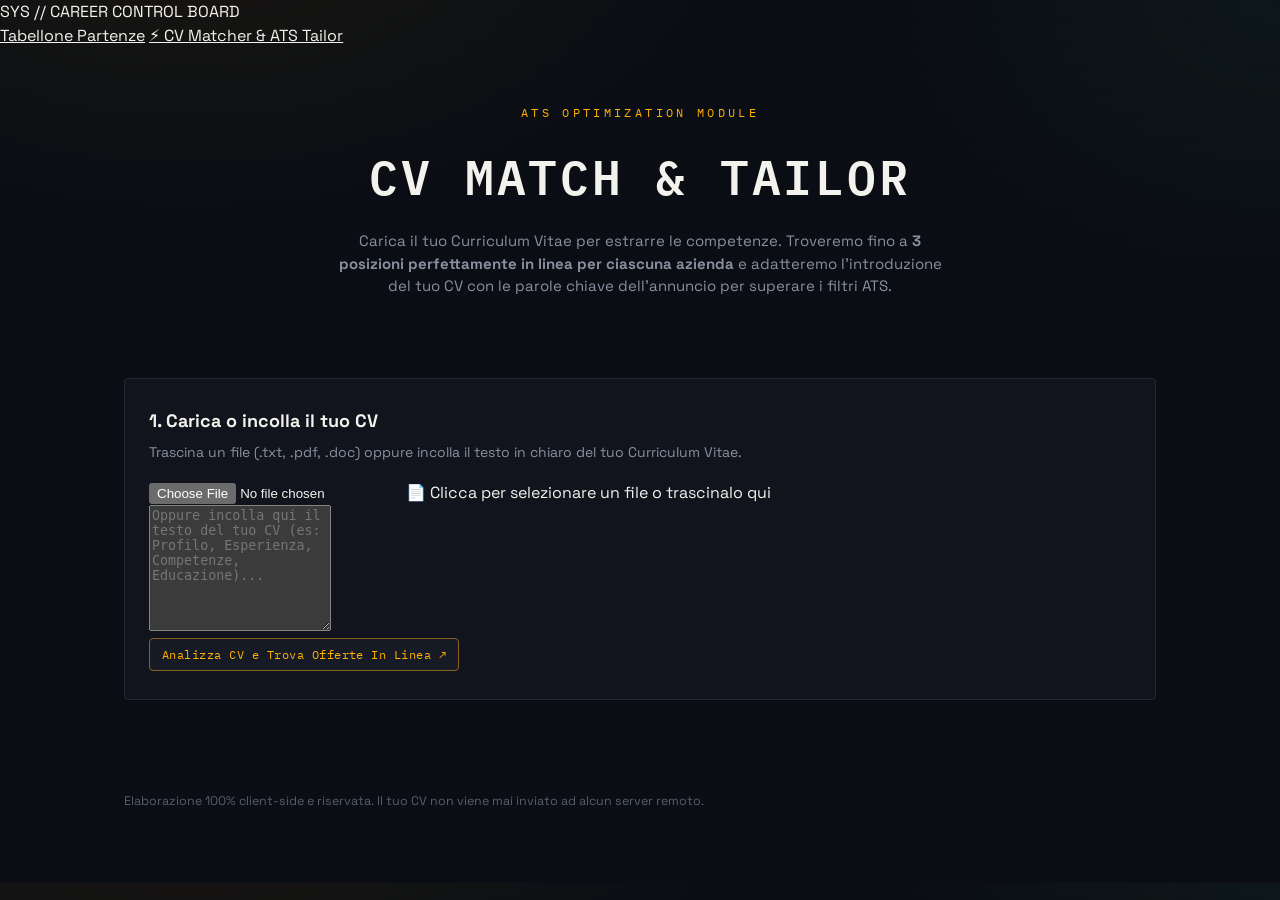
==== cv-matcher.html @ 58f0afdb "Create cv-matcher.html" ====
<!doctype html>
<html lang="it">
<head>
  <meta charset="utf-8" />
  <title>CV Matcher & ATS Optimizer — Career Control Board</title>
  <meta name="viewport" content="width=device-width, initial-scale=1" />
  <meta name="description" content="Carica il tuo CV, trova le posizioni più in linea per ogni azienda e scarica il CV e la Cover Letter ottimizzati ATS per l'annuncio selezionato." />
  <link rel="icon" href="data:,">
  <link rel="preconnect" href="https://fonts.googleapis.com" />
  <link rel="preconnect" href="https://fonts.gstatic.com" crossorigin />
  <link href="https://fonts.googleapis.com/css2?family=Space+Grotesk:wght@400;500;600;700&family=IBM+Plex+Mono:wght@400;500;600&display=swap" rel="stylesheet" />
  <link rel="stylesheet" href="assets/css/style.css" />
</head>
<body>
  <div class="scanlines" aria-hidden="true"></div>

  <nav class="nav-bar">
    <div class="nav-bar__inner">
      <span class="nav-bar__brand">SYS // CAREER CONTROL BOARD</span>
      <div class="nav-bar__links">
        <a href="index.html" class="nav-link">Tabellone Partenze</a>
        <a href="cv-matcher.html" class="nav-link nav-link--active nav-link--highlight">⚡ CV Matcher & ATS Tailor</a>
      </div>
    </div>
  </nav>

  <header class="board-header">
    <div class="board-header__eyebrow">ATS OPTIMIZATION MODULE</div>
    <h1 class="board-header__title" id="cv-title">CV MATCH & TAILOR</h1>
    <p class="board-header__subtitle">
      Carica il tuo Curriculum Vitae per estrarre le competenze. Troveremo fino a <strong>3 posizioni perfettamente in linea per ciascuna azienda</strong> e adatteremo l'introduzione del tuo CV con le parole chiave dell'annuncio per superare i filtri ATS.
    </p>
  </header>

  <main>
    <!-- STEP 1: CARICAMENTO / PASTE CV -->
    <section class="radar cv-upload-section">
      <h2>1. Carica o incolla il tuo CV</h2>
      <p>Trascina un file (.txt, .pdf, .doc) oppure incolla il testo in chiaro del tuo Curriculum Vitae.</p>
      
      <div class="upload-dropzone" id="dropzone">
        <input type="file" id="cv-file-input" accept=".txt,.pdf,.doc,.docx,.md" class="visually-hidden" />
        <label for="cv-file-input" class="dropzone-label">
          <span class="dropzone-icon">📄</span>
          <span>Clicca per selezionare un file o trascinalo qui</span>
        </label>
      </div>

      <div class="cv-textarea-wrapper">
        <textarea id="cv-text-input" rows="8" placeholder="Oppure incolla qui il testo del tuo CV (es: Profilo, Esperienza, Competenze, Educazione)..."></textarea>
      </div>

      <div class="action-bar">
        <button type="button" id="btn-analyze" class="btn btn--gate btn--large">
          Analizza CV e Trova Offerte In Linea ↗
        </button>
      </div>
    </section>

    <!-- STEP 2: RISULTATI DI MATCHING PER AZIENDA -->
    <section id="matching-results-section" class="cv-results-section" hidden>
      <h2>2. Offerte in target per azienda (Max 3 per azienda)</h2>
      <p>Seleziona un annuncio per iniettare automaticamente le sue parole chiave nell'introduzione del tuo CV e scaricare il CV e la Cover Letter personalizzati.</p>

      <div id="company-matches-grid" class="company-matches-grid"></div>
    </section>

    <!-- STEP 3: MODALE GENERAZIONE / DOWNLOAD -->
    <div id="tailor-modal" class="modal-backdrop" hidden>
      <div class="modal-content">
        <header class="modal-header">
          <div>
            <span class="code-badge" id="modal-company-code">LNK</span>
            <h3 id="modal-job-title" style="display:inline; margin-left:8px;">Titolo Posizione</h3>
          </div>
          <button type="button" id="btn-close-modal" class="btn-close">&times;</button>
        </header>

        <div class="modal-body">
          <div class="keywords-box">
            <strong>Parole chiave ATS identificate e iniettate nell'introduzione:</strong>
            <div id="modal-keywords-chips" class="chips" style="margin-top:8px;"></div>
          </div>

          <div class="preview-tabs">
            <button type="button" id="tab-cv" class="tab-btn tab-btn--active">CV Ottimizzato ATS</button>
            <button type="button" id="tab-cover" class="tab-btn">Cover Letter Personalizzata</button>
          </div>

          <div id="preview-cv-panel" class="preview-panel">
            <textarea id="cv-output-text" rows="12"></textarea>
          </div>

          <div id="preview-cover-panel" class="preview-panel" hidden>
            <textarea id="cover-output-text" rows="12"></textarea>
          </div>
        </div>

        <footer class="modal-footer">
          <button type="button" id="btn-download-cv" class="btn btn--gate">💾 Scarica CV (.txt)</button>
          <button type="button" id="btn-download-cover" class="btn btn--gate">📄 Scarica Cover Letter (.txt)</button>
        </footer>
      </div>
    </div>
  </main>

  <footer class="board-footer">
    <p>
      Elaborazione 100% client-side e riservata. Il tuo CV non viene mai inviato ad alcun server remoto.
    </p>
  </footer>

  <script src="assets/js/config.js"></script>
  <script src="assets/js/cv-app.js"></script>
</body>
</html>
---- assets/css/style.css ----
/* -------------------------------------------------------------------
   Tokens
   ----------------------------------------------------------------- */
:root {
  --bg-deep: #0a0d13;
  --bg-panel: #11141d;
  --bg-panel-raised: #161a25;
  --line: #232837;
  --line-soft: #1a1f2b;
  --text-primary: #f4f2ec;
  --text-muted: #8890a0;
  --text-faint: #565d6e;
  --flap-amber: #ffb100;
  --flap-amber-dim: #8a611a;
  --signal-live: #3fd18b;
  --signal-live-dim: #1d5c40;
  --focus-ring: #ffb100;

  --font-display: "Space Grotesk", "IBM Plex Sans", system-ui, sans-serif;
  --font-mono: "IBM Plex Mono", ui-monospace, "SF Mono", monospace;

  --radius: 4px;
}

* {
  box-sizing: border-box;
}

html {
  color-scheme: dark;
}

body {
  margin: 0;
  background: var(--bg-deep);
  color: var(--text-primary);
  font-family: var(--font-display);
  line-height: 1.5;
  background-image:
    radial-gradient(ellipse 900px 500px at 15% -10%, rgba(255, 177, 0, 0.06), transparent 60%),
    radial-gradient(ellipse 700px 500px at 100% 0%, rgba(63, 209, 139, 0.05), transparent 55%);
}

a {
  color: inherit;
}

:focus-visible {
  outline: 2px solid var(--focus-ring);
  outline-offset: 2px;
}

/* subtle CRT-ish scanline texture, purely decorative */
.scanlines {
  position: fixed;
  inset: 0;
  pointer-events: none;
  z-index: 50;
  background: repeating-linear-gradient(to bottom, rgba(255, 255, 255, 0.012) 0px, rgba(255, 255, 255, 0.012) 1px, transparent 1px, transparent 3px);
  mix-blend-mode: overlay;
}

/* -------------------------------------------------------------------
   Header
   ----------------------------------------------------------------- */
.board-header {
  max-width: 1080px;
  margin: 0 auto;
  padding: 56px 24px 32px;
  text-align: center;
}

.board-header__eyebrow {
  font-family: var(--font-mono);
  font-size: 12px;
  letter-spacing: 0.28em;
  color: var(--flap-amber);
  margin-bottom: 18px;
}

.board-header__title {
  font-family: var(--font-mono);
  font-weight: 600;
  font-size: clamp(28px, 5vw, 48px);
  letter-spacing: 0.06em;
  margin: 0 0 18px;
  display: inline-flex;
  flex-wrap: wrap;
  justify-content: center;
  gap: 1px;
}

.flap-char {
  display: inline-block;
  min-width: 0.62em;
  color: var(--flap-amber);
  text-shadow: 0 0 18px rgba(255, 177, 0, 0.35);
}

.flap-char--settled {
  color: var(--flap-amber);
}

.board-header__subtitle {
  max-width: 620px;
  margin: 0 auto;
  color: var(--text-muted);
  font-size: 15px;
}

#last-updated {
  color: var(--text-primary);
  font-family: var(--font-mono);
  font-size: 13px;
}

/* -------------------------------------------------------------------
   Board
   ----------------------------------------------------------------- */
main {
  max-width: 1080px;
  margin: 0 auto;
  padding: 0 24px 80px;
}

.board {
  border: 1px solid var(--line);
  border-radius: var(--radius);
  overflow: hidden;
  background: var(--bg-panel);
}

.board__row {
  display: grid;
  grid-template-columns: 84px 1fr 1.6fr 150px 260px;
  align-items: center;
  gap: 16px;
  padding: 16px 20px;
  border-bottom: 1px solid var(--line-soft);
  border-left: 3px solid var(--company-color, transparent);
  animation: row-in 0.4s ease both;
  animation-delay: var(--row-delay, 0ms);
}

@keyframes row-in {
  from {
    opacity: 0;
    transform: translateY(4px);
  }
  to {
    opacity: 1;
    transform: translateY(0);
  }
}

.board__row--head {
  border-left: none;
  animation: none;
  background: var(--bg-panel-raised);
  font-family: var(--font-mono);
  font-size: 11px;
  letter-spacing: 0.14em;
  color: var(--text-faint);
  text-transform: uppercase;
  padding: 12px 20px;
}

.board__row:last-of-type {
  border-bottom: none;
}

.col--company {
  font-weight: 600;
  font-size: 16px;
}

.col--filters {
  color: var(--text-muted);
  font-size: 13px;
  font-family: var(--font-mono);
}

.code-badge {
  font-family: var(--font-mono);
  font-weight: 600;
  font-size: 13px;
  letter-spacing: 0.06em;
  background: var(--bg-panel-raised);
  border: 1px solid var(--line);
  padding: 4px 8px;
  border-radius: var(--radius);
}

.status {
  font-family: var(--font-mono);
  font-size: 11px;
  letter-spacing: 0.1em;
  display: inline-flex;
  align-items: center;
  gap: 6px;
  padding: 5px 9px;
  border-radius: 999px;
  border: 1px solid var(--line);
}

.status--live {
  color: var(--signal-live);
  border-color: var(--signal-live-dim);
}

.status--direct {
  color: var(--flap-amber);
  border-color: var(--flap-amber-dim);
}

.status-dot {
  width: 6px;
  height: 6px;
  border-radius: 50%;
  background: var(--signal-live);
  box-shadow: 0 0 8px var(--signal-live);
  animation: pulse 2.4s ease-in-out infinite;
}

@media (prefers-reduced-motion: reduce) {
  .status-dot {
    animation: none;
  }
  .board__row {
    animation: none;
  }
}

@keyframes pulse {
  0%, 100% { opacity: 1; }
  50% { opacity: 0.35; }
}

.col--gate {
  display: flex;
  gap: 8px;
  justify-content: flex-end;
  flex-wrap: wrap;
}

.btn {
  font-family: var(--font-mono);
  font-size: 12px;
  letter-spacing: 0.04em;
  border-radius: var(--radius);
  padding: 8px 12px;
  border: 1px solid var(--line);
  background: var(--bg-panel-raised);
  color: var(--text-primary);
  cursor: pointer;
  text-decoration: none;
  white-space: nowrap;
  transition: border-color 0.15s ease, color 0.15s ease;
}

.btn:hover {
  border-color: var(--flap-amber-dim);
  color: var(--flap-amber);
}

.btn--gate {
  border-color: var(--flap-amber-dim);
  color: var(--flap-amber);
}

.btn--gate:hover {
  background: rgba(255, 177, 0, 0.08);
}

.live-details {
  border-bottom: 1px solid var(--line-soft);
  background: var(--bg-deep);
  padding: 4px 20px 18px 20px;
}

.live-details__inner {
  padding-left: 3px;
}

.job-list {
  list-style: none;
  margin: 10px 0 0;
  padding: 0;
  display: grid;
  gap: 2px;
}

.job-list__item {
  display: flex;
  flex-wrap: wrap;
  align-items: baseline;
  gap: 10px;
  padding: 9px 12px;
  border-radius: var(--radius);
}

.job-list__item:hover {
  background: var(--bg-panel-raised);
}

.job-list__title {
  text-decoration: none;
  font-size: 14px;
  color: var(--text-primary);
  border-bottom: 1px dotted var(--text-faint);
}

.job-list__title:hover {
  color: var(--flap-amber);
  border-color: var(--flap-amber);
}

.job-list__meta {
  font-family: var(--font-mono);
  font-size: 11.5px;
  color: var(--text-muted);
}

.job-list__meta--muted {
  color: var(--text-faint);
}

.empty-state {
  padding: 16px 4px;
}

.empty-state__title {
  margin: 0 0 4px;
  font-size: 13.5px;
  color: var(--text-primary);
}

.empty-state__detail {
  margin: 0;
  font-size: 12.5px;
  color: var(--text-muted);
}

/* -------------------------------------------------------------------
   Radar section
   ----------------------------------------------------------------- */
.radar {
  margin-top: 48px;
  padding: 28px 24px;
  border: 1px solid var(--line);
  border-radius: var(--radius);
  background: var(--bg-panel);
}

.radar h2 {
  margin: 0 0 8px;
  font-size: 18px;
}

.radar p {
  margin: 0 0 18px;
  color: var(--text-muted);
  font-size: 14px;
  max-width: 640px;
}

.chips {
  display: flex;
  flex-wrap: wrap;
  gap: 8px;
  margin-bottom: 20px;
}

.chip {
  font-family: var(--font-mono);
  font-size: 12px;
  border: 1px solid var(--line);
  background: var(--bg-panel-raised);
  color: var(--text-muted);
  padding: 7px 12px;
  border-radius: 999px;
  cursor: pointer;
  transition: all 0.15s ease;
}

.chip:hover {
  color: var(--text-primary);
  border-color: var(--text-faint);
}

.chip--active {
  color: var(--bg-deep);
  background: var(--flap-amber);
  border-color: var(--flap-amber);
}

.radar-form {
  display: flex;
  gap: 10px;
  flex-wrap: wrap;
}

.radar-form input {
  flex: 1;
  min-width: 220px;
  background: var(--bg-deep);
  border: 1px solid var(--line);
  border-radius: var(--radius);
  padding: 11px 14px;
  color: var(--text-primary);
  font-family: var(--font-display);
  font-size: 14px;
}

.radar-form input::placeholder {
  color: var(--text-faint);
}

.radar-form button {
  font-family: var(--font-mono);
  font-size: 13px;
  border: 1px solid var(--flap-amber-dim);
  background: rgba(255, 177, 0, 0.08);
  color: var(--flap-amber);
  border-radius: var(--radius);
  padding: 11px 18px;
  cursor: pointer;
  white-space: nowrap;
}

.radar-form button:hover {
  background: rgba(255, 177, 0, 0.16);
}

/* -------------------------------------------------------------------
   Footer
   ----------------------------------------------------------------- */
.board-footer {
  max-width: 1080px;
  margin: 0 auto;
  padding: 0 24px 60px;
  color: var(--text-faint);
  font-size: 12.5px;
}

/* -------------------------------------------------------------------
   Responsive: stack rows as cards below 760px
   ----------------------------------------------------------------- */
@media (max-width: 760px) {
  .board__row--head {
    display: none;
  }

  .board__row {
    grid-template-columns: 1fr;
    gap: 10px;
    padding: 18px 18px;
  }

  .col--gate {
    justify-content: flex-start;
  }

  .col--company::before {
    content: "";
  }
}
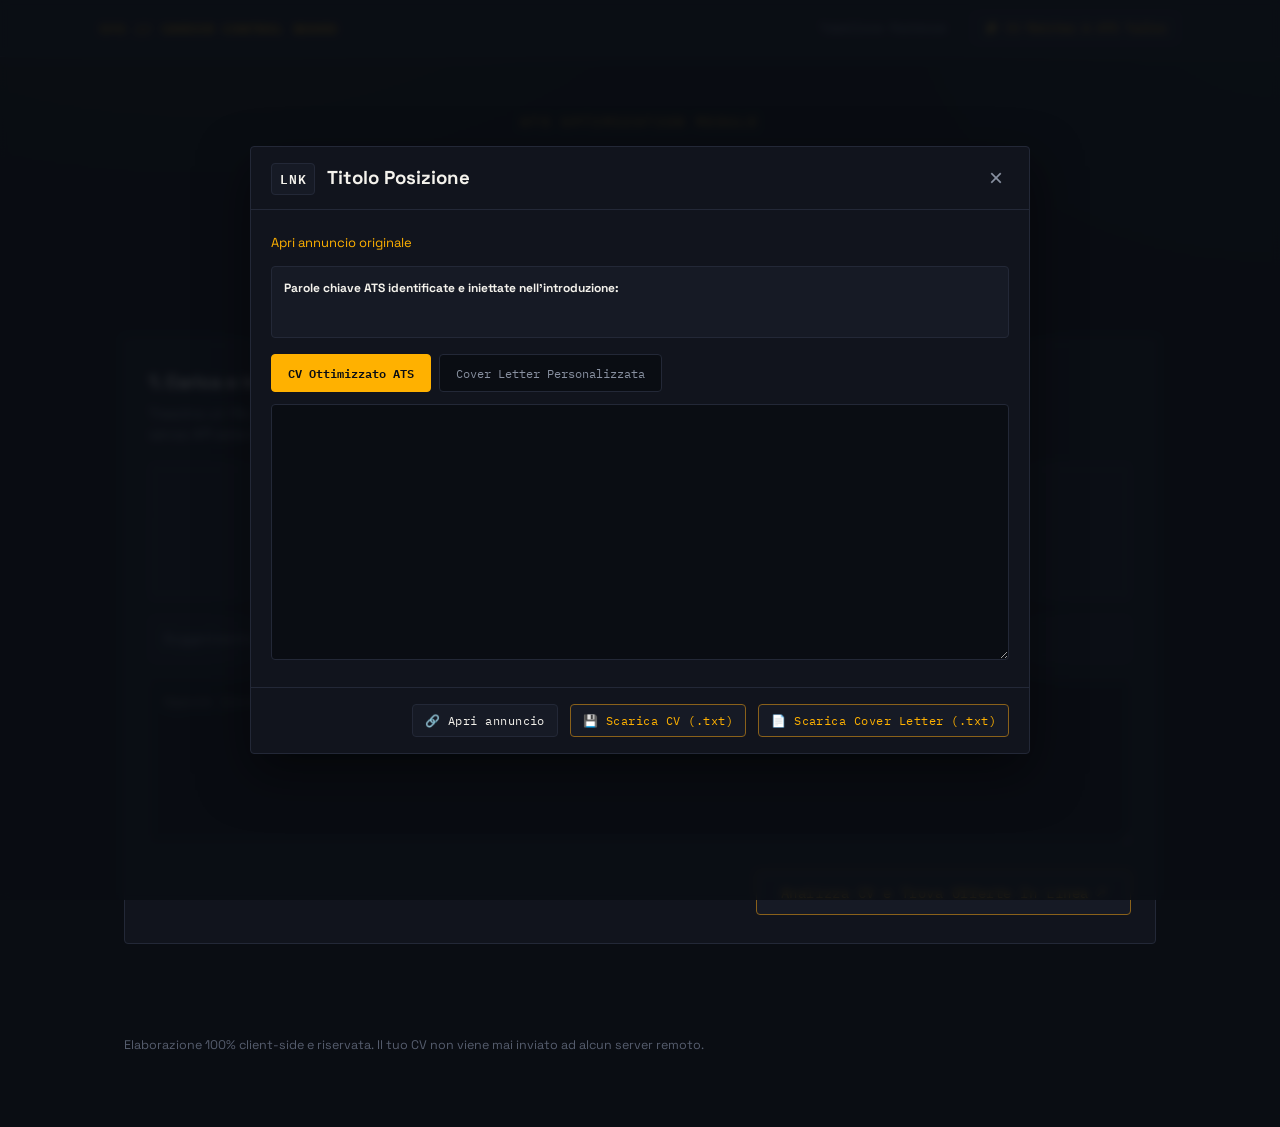
==== commit 57041250: "feat: improve job board shortlist ux" ====
--- a/cv-matcher.html
+++ b/cv-matcher.html
@@ -28,22 +28,25 @@
     <div class="board-header__eyebrow">ATS OPTIMIZATION MODULE</div>
     <h1 class="board-header__title" id="cv-title">CV MATCH & TAILOR</h1>
     <p class="board-header__subtitle">
-      Carica il tuo Curriculum Vitae per estrarre le competenze. Troveremo fino a <strong>3 posizioni perfettamente in linea per ciascuna azienda</strong> e adatteremo l'introduzione del tuo CV con le parole chiave dell'annuncio per superare i filtri ATS.
+      Carica o incolla il tuo Curriculum Vitae. Troveremo fino a <strong>3 posizioni in linea per ciascuna azienda</strong> e adatteremo solo l'introduzione del CV con le parole chiave dell'annuncio, lasciando intatto il resto del curriculum.
     </p>
   </header>
 
   <main>
-    <!-- STEP 1: CARICAMENTO / PASTE CV -->
     <section class="radar cv-upload-section">
       <h2>1. Carica o incolla il tuo CV</h2>
-      <p>Trascina un file (.txt, .pdf, .doc) oppure incolla il testo in chiaro del tuo Curriculum Vitae.</p>
+      <p>Trascina un file <strong>.txt / .md</strong> oppure incolla il testo in chiaro del tuo CV. Tutto resta nel browser, senza API esterne.</p>
       
       <div class="upload-dropzone" id="dropzone">
-        <input type="file" id="cv-file-input" accept=".txt,.pdf,.doc,.docx,.md" class="visually-hidden" />
+        <input type="file" id="cv-file-input" accept=".txt,.md" class="visually-hidden" />
         <label for="cv-file-input" class="dropzone-label">
           <span class="dropzone-icon">📄</span>
-          <span>Clicca per selezionare un file o trascinalo qui</span>
+          <span>Clicca per selezionare un file .txt/.md o trascinalo qui</span>
         </label>
+      </div>
+
+      <div id="cv-status" class="inline-status inline-status--neutral">
+        Suggerimento: se il CV è in PDF/DOCX, copia e incolla il testo qui sotto per mantenere il flusso completamente client-side.
       </div>
 
       <div class="cv-textarea-wrapper">
@@ -57,16 +60,14 @@
       </div>
     </section>
 
-    <!-- STEP 2: RISULTATI DI MATCHING PER AZIENDA -->
     <section id="matching-results-section" class="cv-results-section" hidden>
       <h2>2. Offerte in target per azienda (Max 3 per azienda)</h2>
-      <p>Seleziona un annuncio per iniettare automaticamente le sue parole chiave nell'introduzione del tuo CV e scaricare il CV e la Cover Letter personalizzati.</p>
+      <p>Seleziona un annuncio per personalizzare il profilo iniziale del CV, aprire l'annuncio originale e scaricare CV e Cover Letter ottimizzati ATS.</p>
 
       <div id="company-matches-grid" class="company-matches-grid"></div>
     </section>
 
-    <!-- STEP 3: MODALE GENERAZIONE / DOWNLOAD -->
-    <div id="tailor-modal" class="modal-backdrop" hidden>
+    <div id="tailor-modal" class="modal-backdrop" role="dialog" aria-modal="true" aria-labelledby="modal-job-title" hidden>
       <div class="modal-content">
         <header class="modal-header">
           <div>
@@ -77,6 +78,7 @@
         </header>
 
         <div class="modal-body">
+          <a id="modal-job-link" class="modal-link" href="#" target="_blank" rel="noopener noreferrer">Apri annuncio originale</a>
           <div class="keywords-box">
             <strong>Parole chiave ATS identificate e iniettate nell'introduzione:</strong>
             <div id="modal-keywords-chips" class="chips" style="margin-top:8px;"></div>
@@ -97,6 +99,7 @@
         </div>
 
         <footer class="modal-footer">
+          <button type="button" id="btn-open-job" class="btn btn--ghost">🔗 Apri annuncio</button>
           <button type="button" id="btn-download-cv" class="btn btn--gate">💾 Scarica CV (.txt)</button>
           <button type="button" id="btn-download-cover" class="btn btn--gate">📄 Scarica Cover Letter (.txt)</button>
         </footer>
--- a/assets/css/style.css
+++ b/assets/css/style.css
@@ -108,6 +108,47 @@
   font-size: 15px;
 }
 
+.hero-panels {
+  display: grid;
+  grid-template-columns: repeat(3, minmax(0, 1fr));
+  gap: 16px;
+  margin-bottom: 28px;
+}
+
+.hero-card {
+  border: 1px solid var(--line);
+  border-radius: var(--radius);
+  background: linear-gradient(180deg, rgba(255, 177, 0, 0.05), rgba(17, 20, 29, 0.92));
+  padding: 18px;
+}
+
+.hero-card__label {
+  display: block;
+  color: var(--text-faint);
+  font-family: var(--font-mono);
+  font-size: 11px;
+  letter-spacing: 0.14em;
+  margin-bottom: 10px;
+}
+
+.hero-card__value {
+  display: block;
+  font-family: var(--font-mono);
+  font-size: clamp(24px, 4vw, 34px);
+  color: var(--flap-amber);
+  margin-bottom: 8px;
+}
+
+.hero-card__value--small {
+  font-size: clamp(18px, 2.8vw, 24px);
+}
+
+.hero-card p {
+  margin: 0;
+  color: var(--text-muted);
+  font-size: 13px;
+}
+
 #last-updated {
   color: var(--text-primary);
   font-family: var(--font-mono);
@@ -282,6 +323,23 @@
   padding-left: 3px;
 }
 
+.job-list__summary {
+  display: grid;
+  gap: 6px;
+  margin-top: 12px;
+  margin-bottom: 10px;
+}
+
+.job-list__summary-title {
+  font-size: 14px;
+  font-weight: 600;
+}
+
+.job-list__summary-meta {
+  color: var(--text-muted);
+  font-size: 12px;
+}
+
 .job-list {
   list-style: none;
   margin: 10px 0 0;
@@ -292,15 +350,33 @@
 
 .job-list__item {
   display: flex;
-  flex-wrap: wrap;
-  align-items: baseline;
-  gap: 10px;
+  justify-content: space-between;
+  gap: 14px;
   padding: 9px 12px;
   border-radius: var(--radius);
+  border: 1px solid transparent;
 }
 
 .job-list__item:hover {
   background: var(--bg-panel-raised);
+  border-color: var(--line);
+}
+
+.job-list__content {
+  display: grid;
+  gap: 8px;
+}
+
+.job-list__meta-wrap {
+  display: flex;
+  flex-wrap: wrap;
+  gap: 8px;
+}
+
+.job-tags {
+  display: flex;
+  flex-wrap: wrap;
+  gap: 6px;
 }
 
 .job-list__title {
@@ -447,6 +523,10 @@
    Responsive: stack rows as cards below 760px
    ----------------------------------------------------------------- */
 @media (max-width: 760px) {
+  .hero-panels {
+    grid-template-columns: 1fr;
+  }
+
   .board__row--head {
     display: none;
   }
@@ -464,4 +544,392 @@
   .col--company::before {
     content: "";
   }
-}
+
+  .job-list__item {
+    flex-direction: column;
+    align-items: flex-start;
+  }
+}
+
+
+/* -------------------------------------------------------------------
+   Nav Bar Component
+   ----------------------------------------------------------------- */
+.nav-bar {
+  background: var(--bg-panel);
+  border-bottom: 1px solid var(--line);
+  padding: 12px 24px;
+}
+
+.nav-bar__inner {
+  max-width: 1080px;
+  margin: 0 auto;
+  display: flex;
+  justify-content: space-between;
+  align-items: center;
+  flex-wrap: wrap;
+  gap: 12px;
+}
+
+.nav-bar__brand {
+  font-family: var(--font-mono);
+  font-size: 12px;
+  letter-spacing: 0.15em;
+  color: var(--flap-amber);
+  font-weight: 600;
+}
+
+.nav-bar__links {
+  display: flex;
+  gap: 12px;
+}
+
+.nav-link {
+  font-family: var(--font-mono);
+  font-size: 12px;
+  color: var(--text-muted);
+  text-decoration: none;
+  padding: 6px 12px;
+  border-radius: var(--radius);
+  border: 1px solid transparent;
+  transition: all 0.15s ease;
+}
+
+.nav-link:hover {
+  color: var(--text-primary);
+  border-color: var(--line);
+}
+
+.nav-link--active {
+  color: var(--text-primary);
+  background: var(--bg-panel-raised);
+  border-color: var(--line);
+}
+
+.nav-link--highlight {
+  color: var(--flap-amber);
+}
+
+/* -------------------------------------------------------------------
+   CV Matcher Page Specific Styles
+   ----------------------------------------------------------------- */
+.cv-upload-section {
+  margin-top: 0;
+}
+
+.upload-dropzone {
+  border: 2px dashed var(--line);
+  border-radius: var(--radius);
+  padding: 32px;
+  text-align: center;
+  background: var(--bg-panel-raised);
+  cursor: pointer;
+  margin-bottom: 16px;
+  transition: border-color 0.2s ease, background 0.2s ease;
+}
+
+.upload-dropzone:hover,
+.dropzone--active {
+  border-color: var(--flap-amber);
+  background: rgba(255, 177, 0, 0.04);
+}
+
+.dropzone-label {
+  display: flex;
+  flex-direction: column;
+  align-items: center;
+  gap: 8px;
+  cursor: pointer;
+  color: var(--text-muted);
+  font-family: var(--font-mono);
+  font-size: 13px;
+}
+
+.dropzone-icon {
+  font-size: 28px;
+}
+
+.cv-textarea-wrapper textarea {
+  width: 100%;
+  background: var(--bg-deep);
+  border: 1px solid var(--line);
+  border-radius: var(--radius);
+  padding: 14px;
+  color: var(--text-primary);
+  font-family: var(--font-mono);
+  font-size: 13px;
+  resize: vertical;
+}
+
+.action-bar {
+  margin-top: 20px;
+  text-align: right;
+}
+
+.btn--large {
+  padding: 12px 24px;
+  font-size: 14px;
+}
+
+/* -------------------------------------------------------------------
+   Company Matches Grid
+   ----------------------------------------------------------------- */
+.cv-results-section {
+  margin-top: 40px;
+}
+
+.company-matches-grid {
+  display: grid;
+  grid-template-columns: repeat(auto-fit, minmax(320px, 1fr));
+  gap: 20px;
+  margin-top: 24px;
+}
+
+.company-match-card {
+  background: var(--bg-panel);
+  border: 1px solid var(--line);
+  border-radius: var(--radius);
+  padding: 20px;
+}
+
+.company-match-card__header {
+  display: flex;
+  align-items: center;
+  gap: 10px;
+  margin-bottom: 16px;
+  border-bottom: 1px solid var(--line-soft);
+  padding-bottom: 10px;
+}
+
+.company-match-card__header h3 {
+  margin: 0 0 4px;
+  font-size: 18px;
+}
+
+.company-match-card__subtitle {
+  margin: 0;
+  color: var(--text-muted);
+  font-size: 12px;
+}
+
+.job-match-item {
+  background: var(--bg-panel-raised);
+  border: 1px solid var(--line-soft);
+  border-radius: var(--radius);
+  padding: 12px;
+  margin-bottom: 10px;
+  cursor: pointer;
+  transition: border-color 0.15s ease, transform 0.15s ease;
+  width: 100%;
+  text-align: left;
+  color: inherit;
+  appearance: none;
+  font: inherit;
+}
+
+.job-match-item:hover {
+  border-color: var(--flap-amber);
+  transform: translateY(-2px);
+}
+
+.job-match-item__header {
+  display: flex;
+  justify-content: space-between;
+  align-items: flex-start;
+  gap: 8px;
+}
+
+.job-match-item__title {
+  font-weight: 600;
+  font-size: 14px;
+  color: var(--text-primary);
+}
+
+.job-match-item__meta {
+  font-family: var(--font-mono);
+  font-size: 11px;
+  color: var(--text-muted);
+  margin: 6px 0;
+}
+
+.job-match-item__keywords {
+  display: flex;
+  flex-wrap: wrap;
+  gap: 4px;
+}
+
+.tag {
+  font-family: var(--font-mono);
+  font-size: 10px;
+  background: var(--bg-deep);
+  border: 1px solid var(--line);
+  color: var(--flap-amber);
+  padding: 2px 6px;
+  border-radius: 2px;
+}
+
+.btn--small {
+  font-size: 10px;
+  padding: 4px 8px;
+}
+
+.inline-status {
+  margin-bottom: 16px;
+  padding: 12px 14px;
+  border: 1px solid var(--line);
+  border-radius: var(--radius);
+  font-size: 13px;
+}
+
+.inline-status--neutral {
+  background: var(--bg-panel-raised);
+  color: var(--text-muted);
+}
+
+.inline-status--success {
+  background: rgba(63, 209, 139, 0.08);
+  border-color: var(--signal-live-dim);
+  color: #9fe6c0;
+}
+
+.inline-status--warning {
+  background: rgba(255, 177, 0, 0.08);
+  border-color: var(--flap-amber-dim);
+  color: var(--flap-amber);
+}
+
+.inline-status--error {
+  background: rgba(255, 107, 107, 0.08);
+  border-color: rgba(255, 107, 107, 0.35);
+  color: #ff9f9f;
+}
+
+/* -------------------------------------------------------------------
+   Modal Styles
+   ----------------------------------------------------------------- */
+.modal-backdrop {
+  position: fixed;
+  inset: 0;
+  background: rgba(10, 13, 19, 0.85);
+  backdrop-filter: blur(4px);
+  display: flex;
+  justify-content: center;
+  align-items: center;
+  z-index: 100;
+  padding: 20px;
+}
+
+.modal-content {
+  background: var(--bg-panel);
+  border: 1px solid var(--line);
+  border-radius: var(--radius);
+  width: 100%;
+  max-width: 780px;
+  max-height: 90vh;
+  display: flex;
+  flex-direction: column;
+  box-shadow: 0 20px 50px rgba(0, 0, 0, 0.5);
+}
+
+.modal-header {
+  padding: 16px 20px;
+  border-bottom: 1px solid var(--line);
+  display: flex;
+  justify-content: space-between;
+  align-items: center;
+}
+
+.btn-close {
+  background: transparent;
+  border: none;
+  color: var(--text-muted);
+  font-size: 24px;
+  cursor: pointer;
+}
+
+.btn-close:hover {
+  color: var(--flap-amber);
+}
+
+.modal-body {
+  padding: 20px;
+  overflow-y: auto;
+  flex: 1;
+}
+
+.keywords-box {
+  background: var(--bg-panel-raised);
+  border: 1px solid var(--line);
+  padding: 12px;
+  border-radius: var(--radius);
+  font-size: 12px;
+  margin-bottom: 16px;
+}
+
+.modal-link {
+  display: inline-flex;
+  margin-bottom: 14px;
+  color: var(--flap-amber);
+  text-decoration: none;
+  font-size: 13px;
+}
+
+.modal-link:hover {
+  text-decoration: underline;
+}
+
+.preview-tabs {
+  display: flex;
+  gap: 8px;
+  margin-bottom: 12px;
+}
+
+.tab-btn {
+  font-family: var(--font-mono);
+  font-size: 12px;
+  background: var(--bg-deep);
+  border: 1px solid var(--line);
+  color: var(--text-muted);
+  padding: 8px 16px;
+  border-radius: var(--radius);
+  cursor: pointer;
+}
+
+.tab-btn--active {
+  background: var(--flap-amber);
+  color: var(--bg-deep);
+  border-color: var(--flap-amber);
+  font-weight: 600;
+}
+
+.preview-panel textarea {
+  width: 100%;
+  background: var(--bg-deep);
+  border: 1px solid var(--line);
+  border-radius: var(--radius);
+  padding: 12px;
+  color: var(--text-primary);
+  font-family: var(--font-mono);
+  font-size: 12px;
+  line-height: 1.6;
+}
+
+.modal-footer {
+  padding: 16px 20px;
+  border-top: 1px solid var(--line);
+  display: flex;
+  justify-content: flex-end;
+  gap: 12px;
+  flex-wrap: wrap;
+}
+
+.visually-hidden {
+  position: absolute;
+  width: 1px;
+  height: 1px;
+  padding: 0;
+  margin: -1px;
+  overflow: hidden;
+  clip: rect(0, 0, 0, 0);
+  border: 0;
+}
